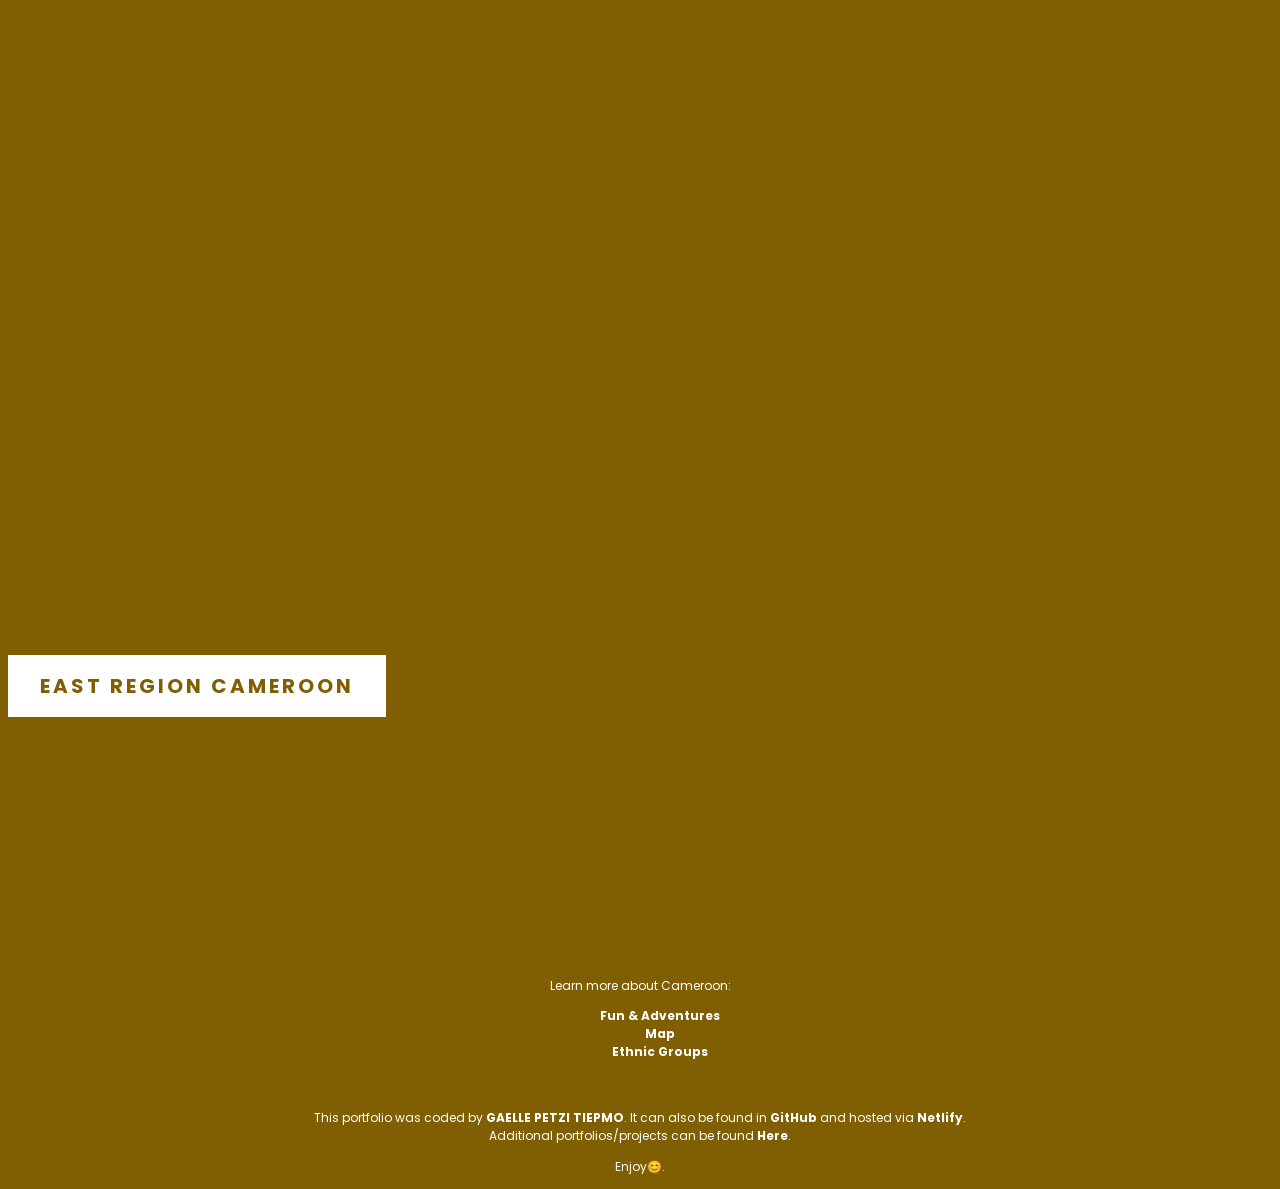
==== east.index.html @ 4c3e3adb "..." ====
<!DOCTYPE html>
<html lang="en">
<head>
    <meta charset="UTF-8">
    <meta name="viewport" content="width=device-width, initial-scale=1.0">
    <meta http-equiv="X-UA-Compatible" content="IE=edge">
    <title>GaellePT North Cameroon</title>
    
    <link rel="preconnect" href="https://fonts.googleapis.com">
    <link rel="preconnect" href="https://fonts.gstatic.com" crossorigin>
    <link 
    href="https://fonts.googleapis.com/css2?family=Poppins:ital,wght@0,100;0,200;0,300;0,400;0,500;0,600;0,700;0,800;0,900;1,100;1,200;1,300;1,400;1,500;1,600;1,700;1,800;1,900&display=swap" 
    rel="stylesheet">
    <link rel="stylesheet" href="src\west.style.css">

</head>


<body>
    <div class="container">
        <header>
            <h3><h3>
            <h1></h1>
            <br />  
                <div class="horizontal" href="#more">
                    <h2><a href="/index.html"target="_blank">EAST REGION CAMEROON</a></h2>
                    <!-- <a href="#more"></a><br />  -->
                    <!-- <h2><a href="#more"target="_blank">SOUTH REGION</a></h2> -->
                    <!-- <h2><a href="#more"target="_blank">WEST REGION</a></h2> -->
                    <!-- <h2><a href="#more"target="_blank">EAST REGION</a></h2> -->
                </div>
        </header> 
        
        <footer>
        <section class="grid">
            <div>
            <a href="#more" target="_blank"title="about Cameroon.">Learn more about Cameroon:</a> 
            <ul>
                <a
                    href="https://cameroonadventuresandtours.com/destination/far-north-region/"
                    target="_blank"
                >
                    <strong>Fun & Adventures</strong>
                </a>
                <br />
                <a href="https://www.worldatlas.com/maps/cameroon" target="_blank">
                <strong>Map</strong>
                </a>
                <br />
                <a href="https://www.worldatlas.com/articles/ethnic-groups-of-cameroon.html" target="_blank">
                <strong>Ethnic Groups</strong>
                </a>
                </li>

            </ul>
            
            
            
            
            
                <br />
            <br />
                This portfolio was coded by
            <a href="https://www.shecodes.io/graduates/97951-gaelle-petzi-tiepmo" target="_blank" title="About me"><strong>GAELLE PETZI TIEPMO</strong></a>.
            It can also be found 
            <a
            href="https://github.com/OnwardForward/gaellept-voyage"
            target="_blank" title=""
            >
            in <strong>GitHub</strong></a
            >
            and 
            <a
            href="https://gaelleptvoyage.netlify.app/"
            target="_blank"
            >hosted via <strong>Netlify</strong>. 
            <br />
            <a href="https://gaellept-frontenddeveloper-portfolio.netlify.app/"
            target="_blank"
            title="More of my work."
            >
            Additional portfolios/projects can be found <strong>Here</strong>.</a>
            <h4>Enjoy😊.</h4>
            </div>
        </section>
    </footer>
    </div>
</body>
</html>
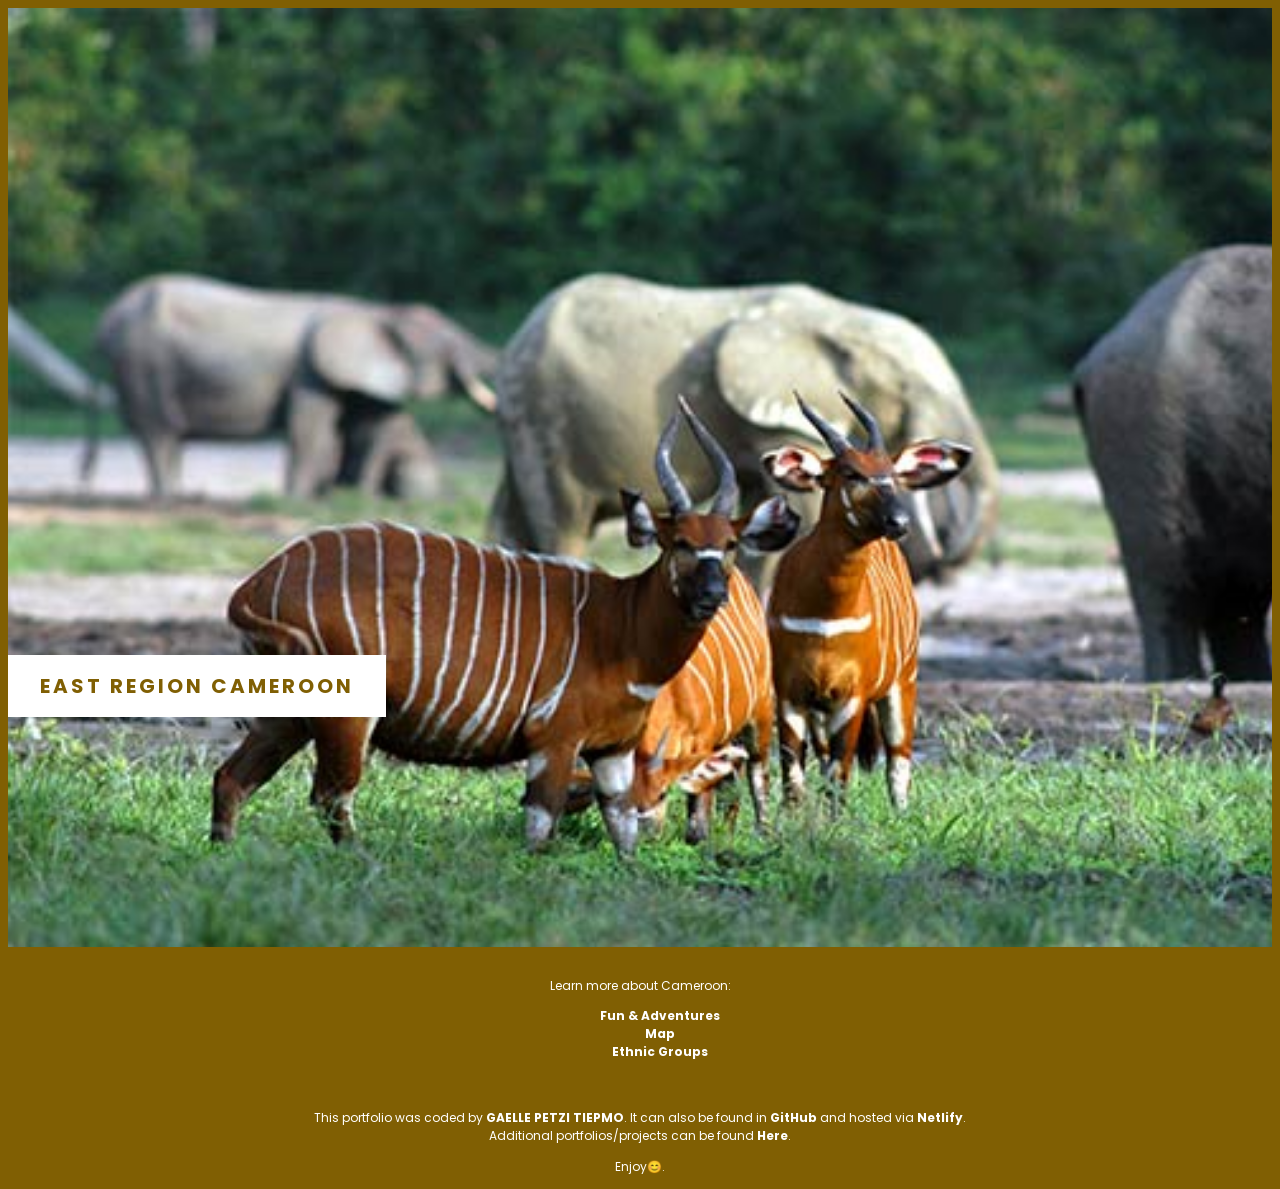
==== commit 84caded2: ".." ====
--- a/east.index.html
+++ b/east.index.html
@@ -11,7 +11,7 @@
     <link 
     href="https://fonts.googleapis.com/css2?family=Poppins:ital,wght@0,100;0,200;0,300;0,400;0,500;0,600;0,700;0,800;0,900;1,100;1,200;1,300;1,400;1,500;1,600;1,700;1,800;1,900&display=swap" 
     rel="stylesheet">
-    <link rel="stylesheet" href="src\west.style.css">
+    <link rel="stylesheet" href="src\east.style.css">
 
 </head>
 
